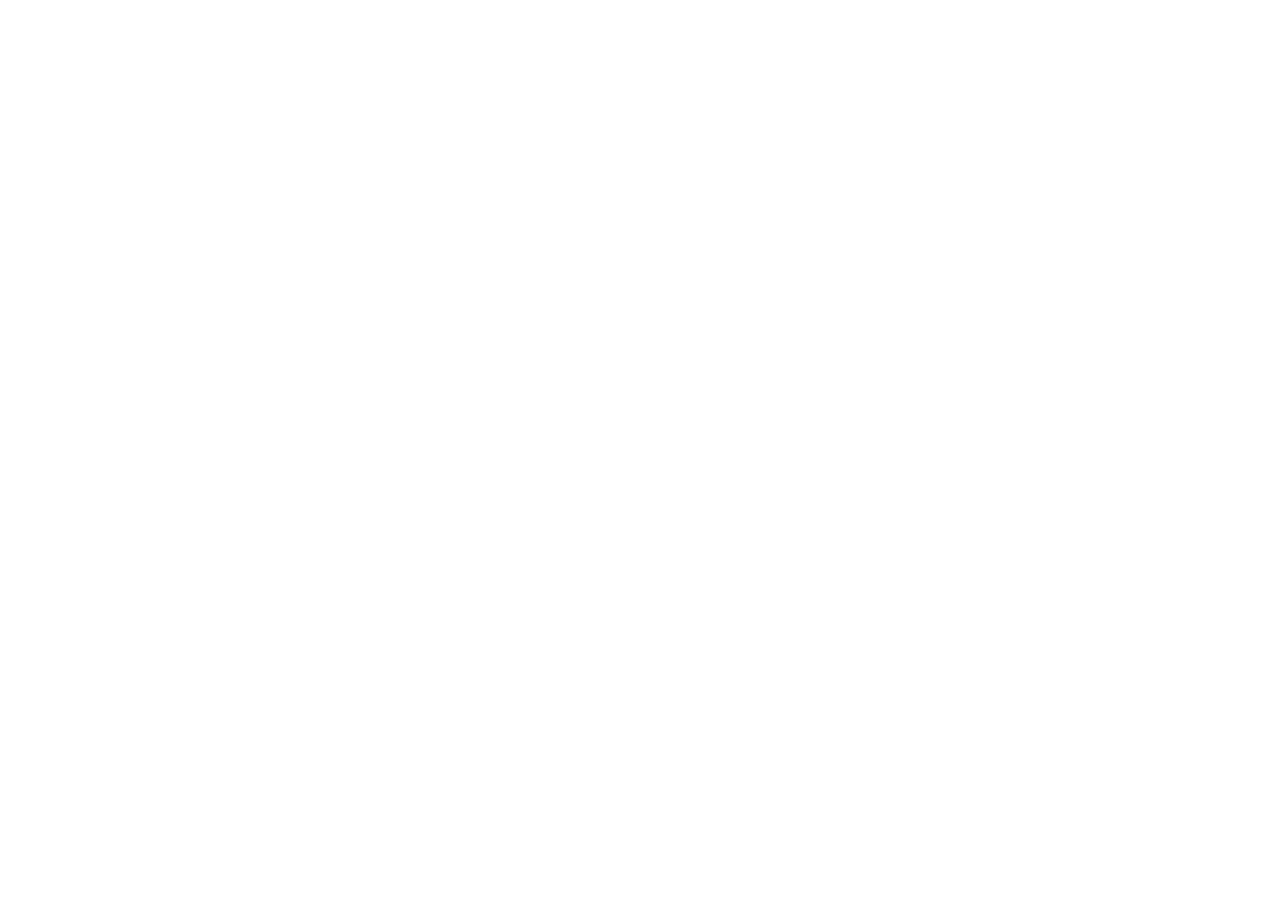
==== 10.1 Workshop - Build a Planets Tablist/index.html @ 35719321 "10.1 Workshop - Build a Planets Tablist" ====
<!DOCTYPE html>
<html lang="en">
  <head>
    <meta charset="UTF-8" />
    <meta name="viewport" content="width=device-width, initial-scale=1.0" />
    <title>Planets Facts</title>
    <link rel="stylesheet" href="./styles.css" />
  </head>
  <body>
    
    
    <script src="./script.js"></script>
  </body>
</html>
---- 10.1 Workshop - Build a Planets Tablist/styles.css ----
.tabs [role="tablist"] {
  display: flex;
  gap: 0.5rem;
  margin-bottom: 1rem;
}

[role="tab"] {
  padding: 0.5rem 1rem;
  background: #eee;
  border: 1px solid #ccc;
  cursor: pointer;
  font-weight: bold;
}

[role="tab"][aria-selected="true"] {
  background: #fff;
  border-bottom: 2px solid dodgerblue;
}

[role="tabpanel"] {
  border: 1px solid #ccc;
  padding: 1rem;
}
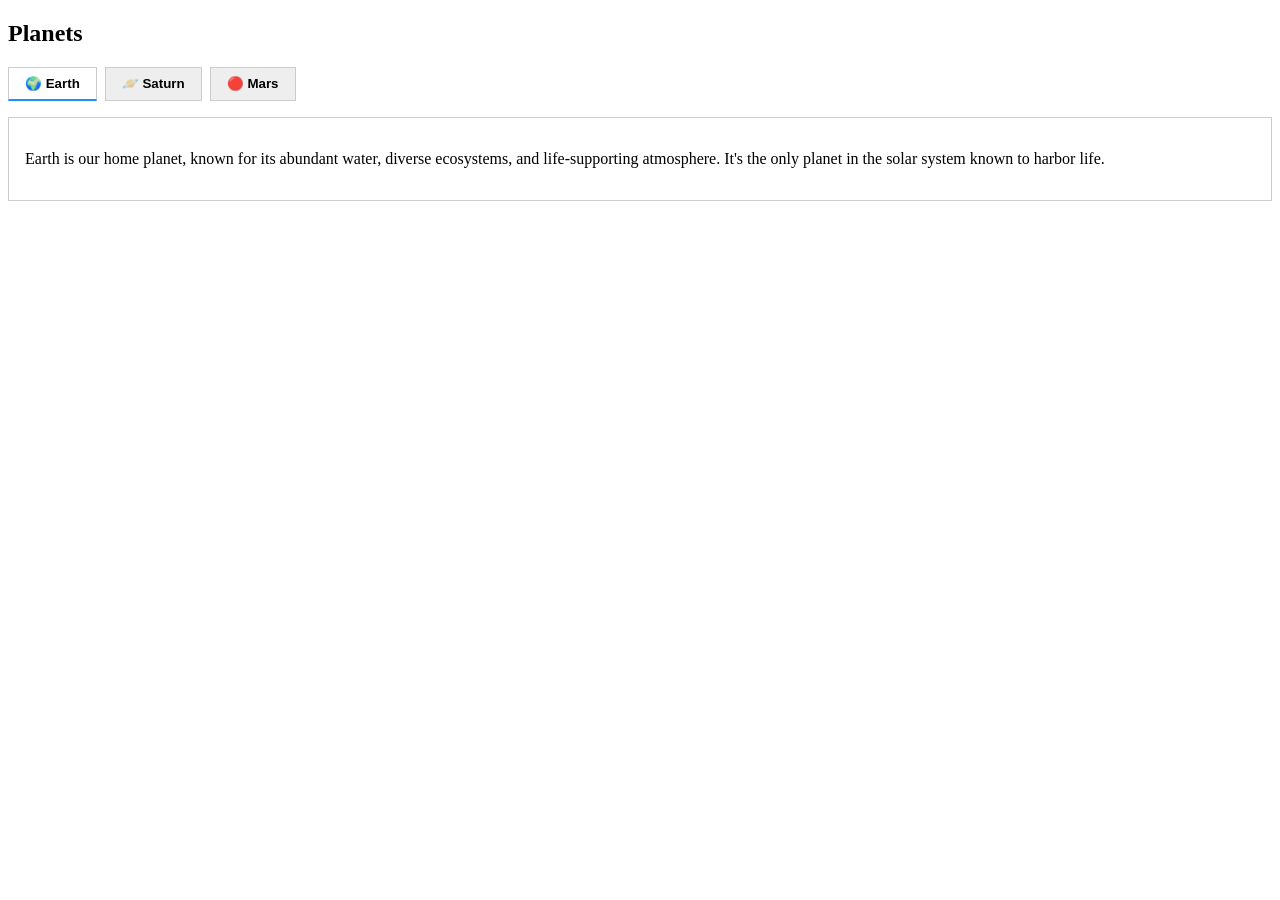
==== commit 5473b1fe: "10.1 Workshop - Build a Planets Tablist" ====
--- a/10.1 Workshop - Build a Planets Tablist/index.html
+++ b/10.1 Workshop - Build a Planets Tablist/index.html
@@ -7,8 +7,31 @@
     <link rel="stylesheet" href="./styles.css" />
   </head>
   <body>
-    
-    
+    <div class="tabs">
+      <h2 id="tabs-title">Planets</h2>
+      <div role="tablist" aria-labelledby="tabs-title">
+        <button role="tab" aria-controls="panel-earth" aria-selected="true" id="tab-earth">🌍 Earth</button>
+        <button role="tab" aria-controls="panel-saturn" aria-selected="false" id="tab-saturn">🪐 Saturn</button>
+        <button role="tab" aria-controls="panel-mars" aria-selected="false" id="tab-mars">🔴 Mars</button>
+      </div>
+
+      <div id="panel-earth" role="tabpanel" aria-labelledby="tab-earth">
+        <p>
+          Earth is our home planet, known for its abundant water, diverse ecosystems, and life-supporting atmosphere. It's the only planet in the solar system known to harbor life.
+        </p>
+      </div>
+      <div id="panel-saturn" role="tabpanel" aria-labelledby="tab-saturn" hidden>
+        <p>
+          Saturn is famous for its beautiful and extensive ring system made of ice and rock particles. It's a gas giant with dozens of moons orbiting it.
+        </p>
+      </div>
+      <div id="panel-mars" role="tabpanel" aria-labelledby="tab-mars" hidden>
+        <p>
+          Mars, the red planet, is a rocky world with the tallest volcano and deepest canyon in the solar system. It's a key focus for exploration in the search for past or present life.
+        </p>
+      </div>
+    </div>
+
     <script src="./script.js"></script>
   </body>
 </html>
